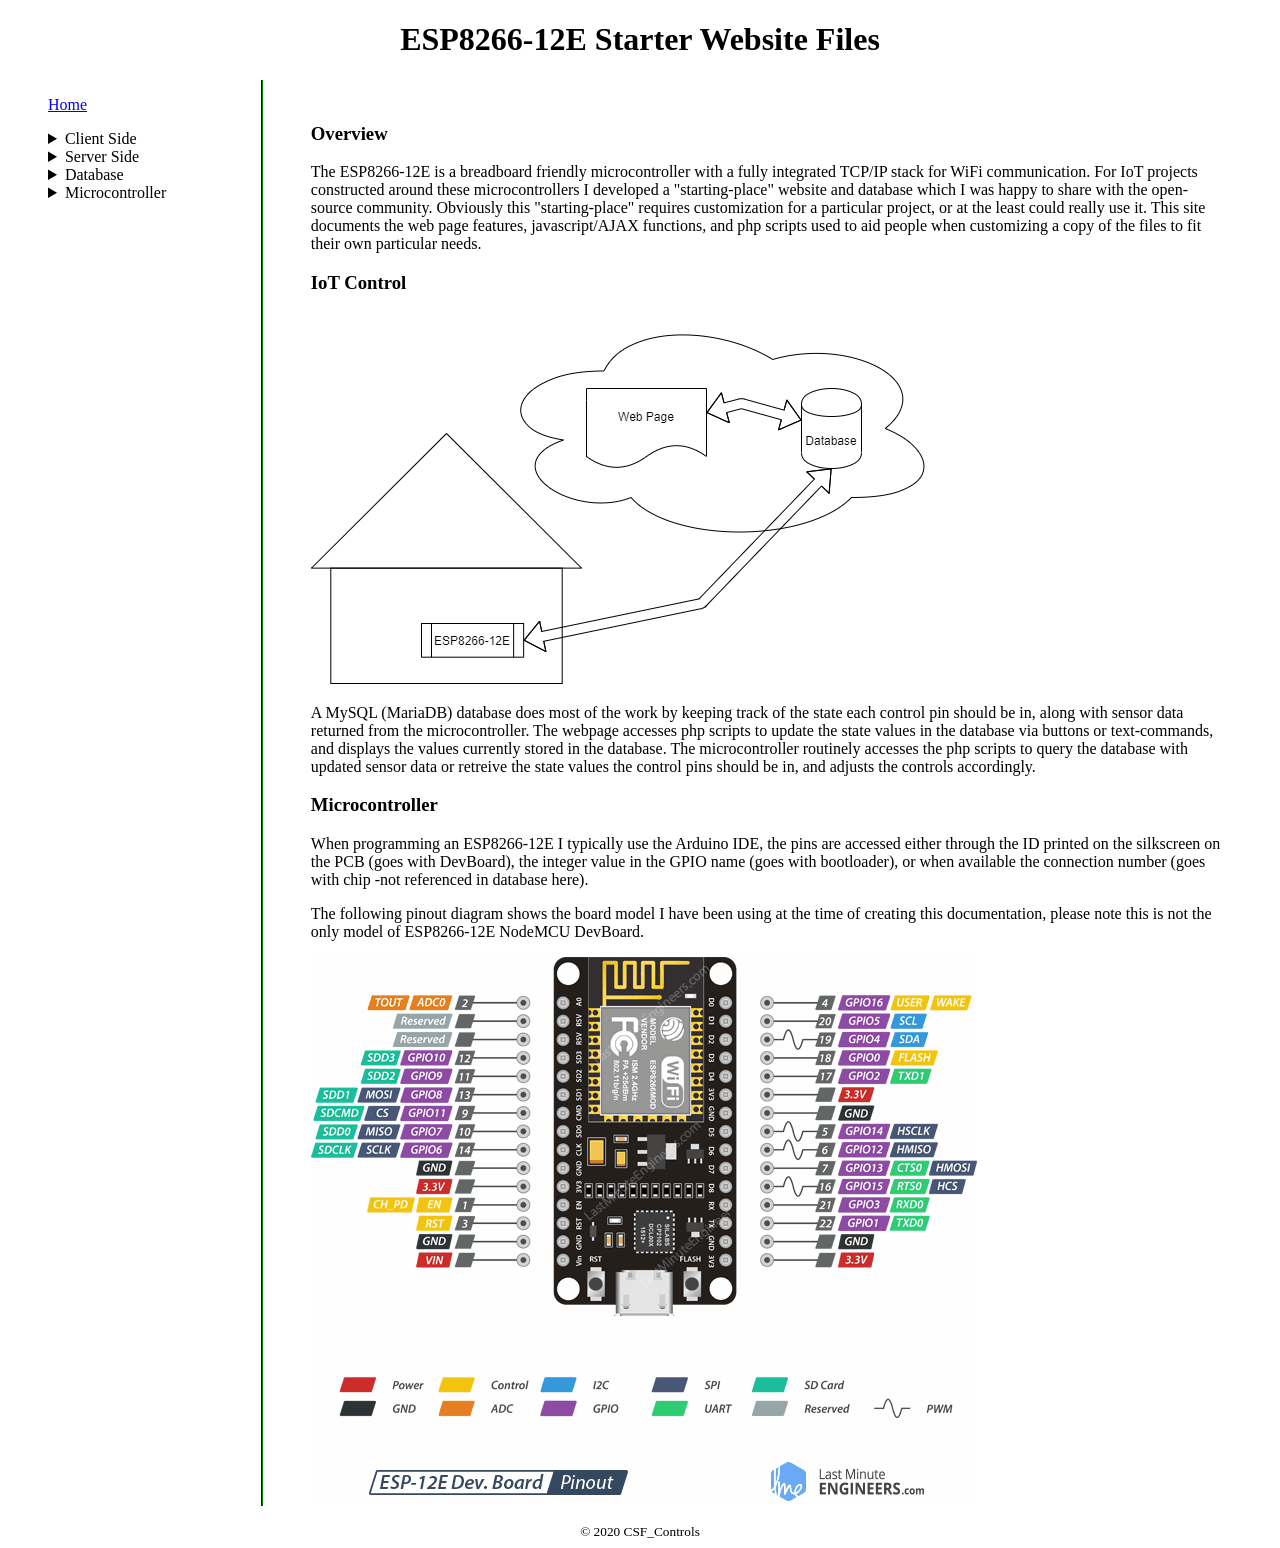
==== docs/index.html @ 9286fe77 "Add files via upload" ====
<!DOCTYPE html>

<html>

	<head>
		<title> CSF_Controls ESP8266-12E</title>
		<link rel="stylesheet" type="text/css" href="resources/esp8266_doc.css"/>
		<script src="resources/esp8266_doc.js"></script>
	</head>
	
	
	<body>
		
		<content>
			<header>
				<h1>ESP8266-12E Starter Website Files</h1>
			</header>
			
			<nav class="columnNav">
				<p><a href="index.html">Home</a></p>
				<details>
					<summary>Client Side</summary>
					<p><a href="pages/page.html">Web Page</a></p>
					<p><a href="pages/ajax.html">Javascript/AJAX</a></p>
				</details>
				<details>
					<summary>Server Side</summary>
					<p><a href="pages/transmit-boolan.html">tx_boolean</a></p>
					<p><a href="pages/transmit-text.html">tx_command</a></p>
					<p><a href="pages/receive-sensor.html">rx_sensor</a></p>
					<p><a href="pages/connect.html">connectionDetails</a></p>
					<p><a href="pages/boolean.html">booleanControl</a></p>
					<p><a href="pages/text.html">textControl</a></p>
					<p><a href="pages/remove.html">removeCommands</a></p>
					<p><a href="pages/update.html">updateDisplay</a></p>
				</details>
				<details>
					<summary>Database</summary>
					<p><a href="pages/sql.html">SQL</a></p>
				</details>
				<details>
					<summary>Microcontroller</summary>
					<p><a href="pages/example.html">Example</a></p>
				</details>
			</nav>
			
			<section class="mainContent">
				<p><h3>Overview</h3></p>
				<p>The ESP8266-12E is a breadboard friendly microcontroller with a fully integrated TCP/IP stack for WiFi communication. For IoT projects constructed around these microcontrollers I developed a "starting-place" website and database which I was happy to share with the open-source community. Obviously this "starting-place" requires customization for a particular project, or at the least could really use it. This site documents the web page features, javascript/AJAX functions, and php scripts used to aid people when customizing a copy of the files to fit their own particular needs.</p>
				
				<p><h3>IoT Control</h3></p>
				<p><img src="images/IoT_diagram.png"/></p>
				<p>A MySQL (MariaDB) database does most of the work by keeping track of the state each control pin should be in, along with sensor data returned from the microcontroller. The webpage accesses php scripts to update the state values in the database via buttons or text-commands, and displays the values currently stored in the database. The microcontroller routinely accesses the php scripts to query the database with updated sensor data or retreive the state values the control pins should be in, and adjusts the controls accordingly.</p>
				
				<p><h3>Microcontroller</h3></p>
				<p>When programming an ESP8266-12E I typically use the Arduino IDE, the pins are accessed either through the ID printed on the silkscreen on the PCB (goes with DevBoard), the integer value in the GPIO name (goes with bootloader), or when available the connection number (goes with chip -not referenced in database here).</p>
				<p>The following pinout diagram shows the board model I have been using at the time of creating this documentation, please note this is not the only model of ESP8266-12E NodeMCU DevBoard.</p>
				<p><img src="images/esp8266-12e_pinout.png"/>
			</section>
			
			<footer>
				<small>&#169; 2020 CSF_Controls</small>
			</footer>
			
		</content>
	</body>



</html>
---- docs/resources/esp8266_doc.css ----
html{
	min-height: 100%;
	font-size: 12pt;
}


.columnNav{
	float: left;
	width: 18%;
	min-height: 25em;
	padding-left: 2.5em;
}

.columnNav details p{
	padding-left: 3em;
}

summary{
	outline: none;
}

header{
	text-align: center;
}

.mainContent{
	margin-left: 20%;
	padding-left: 3em;
	padding-top: 1.5em;
	padding-right: 3em;
	min-height: 25em;
	
	border-left: 2px groove green;
}


footer{
	clear: left;
	text-align: center;
}
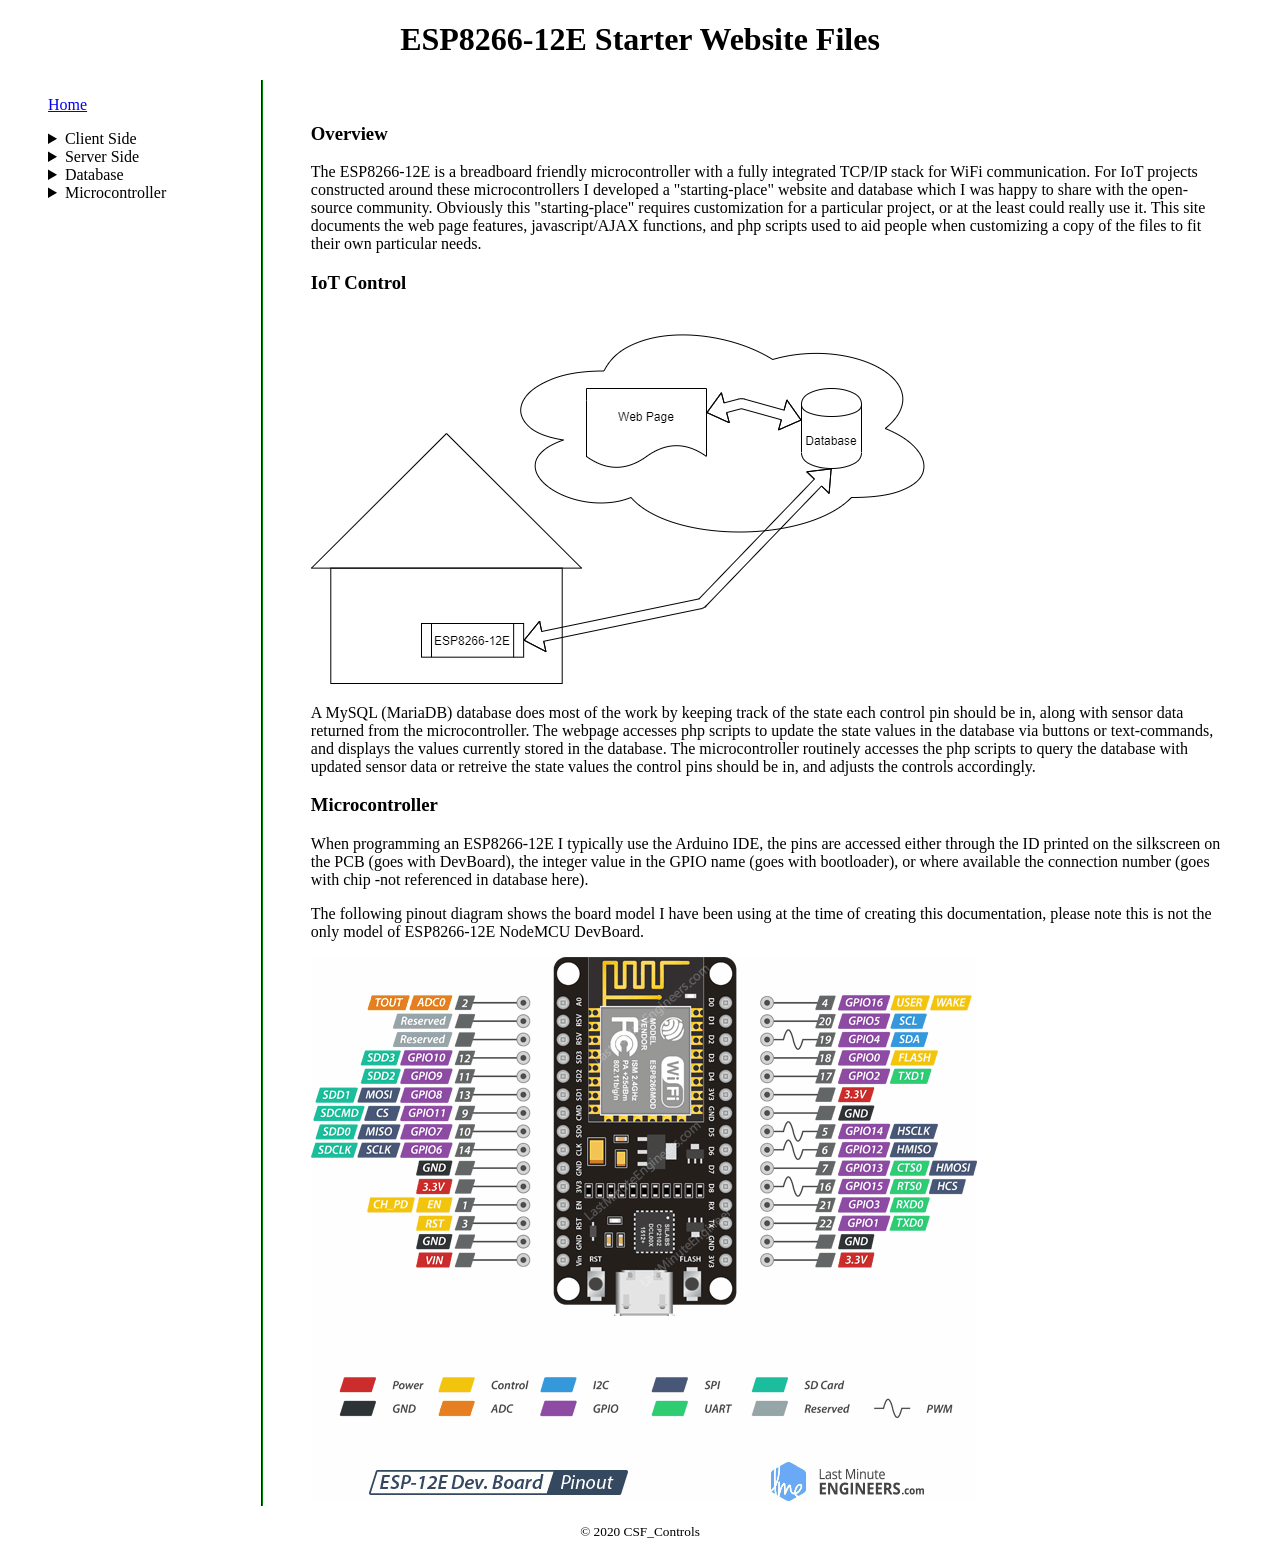
==== commit 33b9fa90: "Add files via upload" ====
--- a/docs/index.html
+++ b/docs/index.html
@@ -53,7 +53,7 @@
 				<p>A MySQL (MariaDB) database does most of the work by keeping track of the state each control pin should be in, along with sensor data returned from the microcontroller. The webpage accesses php scripts to update the state values in the database via buttons or text-commands, and displays the values currently stored in the database. The microcontroller routinely accesses the php scripts to query the database with updated sensor data or retreive the state values the control pins should be in, and adjusts the controls accordingly.</p>
 				
 				<p><h3>Microcontroller</h3></p>
-				<p>When programming an ESP8266-12E I typically use the Arduino IDE, the pins are accessed either through the ID printed on the silkscreen on the PCB (goes with DevBoard), the integer value in the GPIO name (goes with bootloader), or when available the connection number (goes with chip -not referenced in database here).</p>
+				<p>When programming an ESP8266-12E I typically use the Arduino IDE, the pins are accessed either through the ID printed on the silkscreen on the PCB (goes with DevBoard), the integer value in the GPIO name (goes with bootloader), or where available the connection number (goes with chip -not referenced in database here).</p>
 				<p>The following pinout diagram shows the board model I have been using at the time of creating this documentation, please note this is not the only model of ESP8266-12E NodeMCU DevBoard.</p>
 				<p><img src="images/esp8266-12e_pinout.png"/>
 			</section>
